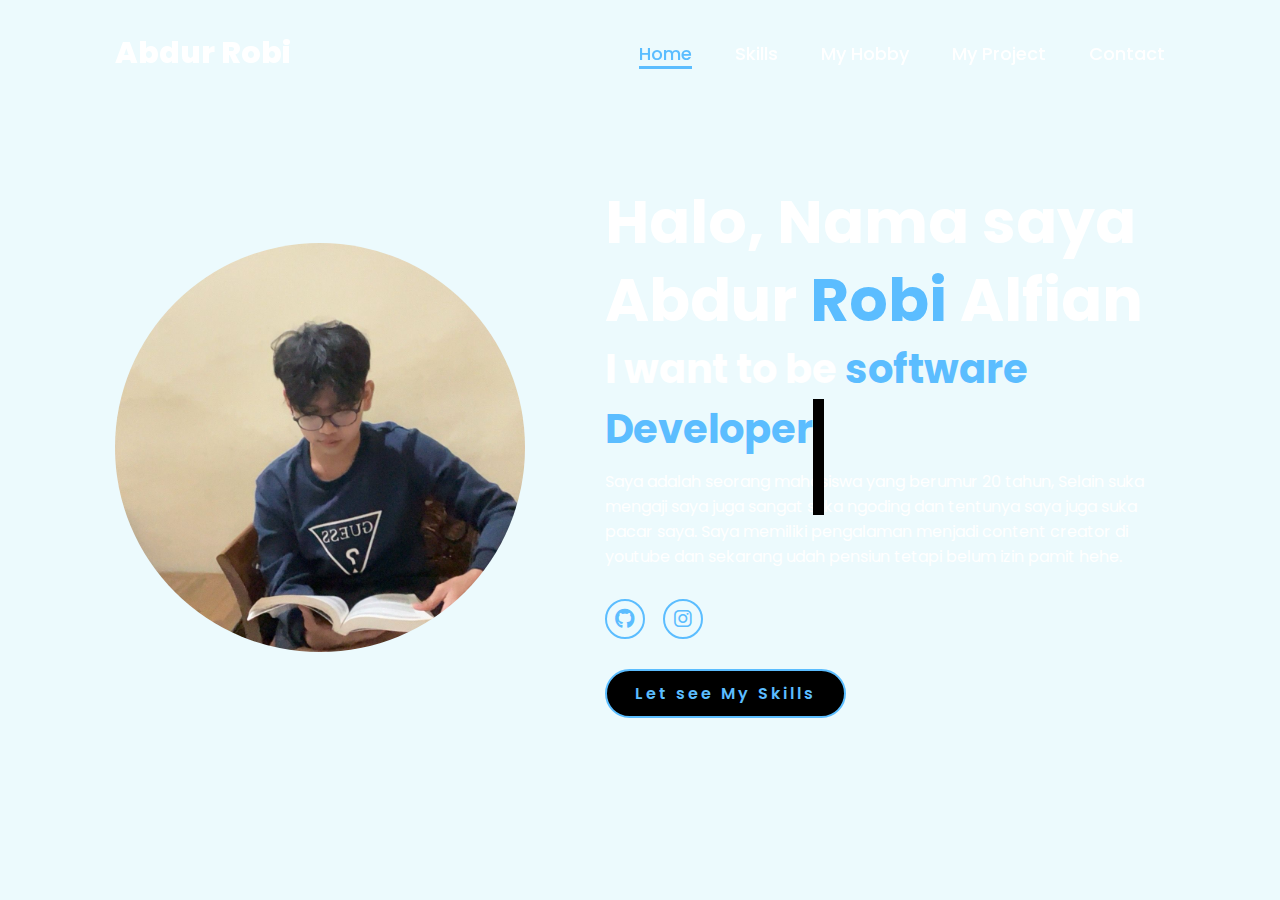
==== Abdur Robi Alfian/index.html @ e56356fc "Add files via upload" ====
<!DOCTYPE html>
<html lang="en">
    
<head>
    <meta charset="UTF-8">
    <meta name="viewport" content="width=device-width, initial-scale=1.0">
    <link rel="stylesheet" href="https://cdnjs.cloudflare.com/ajax/libs/font-awesome/6.5.2/css/all.min.css">
    <link rel="stylesheet" href="style.css">
    <title>Portfolio</title>
</head>
<body>
    <header>
        <a href="#" class="logo">Abdur Robi</a>

        <nav>
            <a href="#" class="active"> Home</a>
            <a href="./coomingsoon.html" >Skills</a>
            <a href="./coomingsoon.html" >My Hobby</a>
            <a href="./coomingsoon.html">My Project</a>
            <a href="./coomingsoon.html" >Contact</a>
        </nav>
    </header>
    <section class="home">
        <div class="home-img">
            <img src="6.jpg" alt="">
        </div>
        <div class="home-content">
            <h1>Halo, Nama saya Abdur <span>Robi </span>Alfian</h1>
            <h3 class="typing-text">I want to be <span></span></h3>
            <p>Saya adalah seorang mahasiswa yang berumur 20 tahun, Selain suka mengaji saya juga sangat suka ngoding dan tentunya saya juga suka pacar saya. Saya memiliki pengalaman menjadi content creator di youtube dan sekarang udah pensiun tetapi belum izin pamit hehe.</p>
            <div class="social-icons">
                <a href="./coomingsoon.html"><i class="fa-brands fa-github"></i></a>
                <a href="./coomingsoon.html"><i class="fa-brands fa-instagram"></i></a>
            </div>
            <a href="./coomingsoon.html" class="btn">Let see My Skills</a>
        </div>
    </section>
</body>
</html>
---- Abdur Robi Alfian/style.css ----
@import url('https://fonts.googleapis.com/css2?family=Poppins:wght@100;200;300;400;500;600&display=swap');

*{
    margin: 0;
    padding: 0;
    box-sizing: border-box;
    text-decoration: none;
    border: none;
    outline: none;
    font-family: 'Poppins', sans-serif;
}

html{
    font-size: 62.5%;
}

body{
    width: 100%;
    height: 100vh;
    overflow-x: hidden;
    background-color: #4ad0ee1b; 
    color: white;
}

header{
    margin-top: 20px;
    position: fixed;
    top: 0;
    left: 0;
    width: 100%;
    padding: 1rem 9%;
    background-color: transparent;
    filter: drop-shadow(10px);
    display: flex;
    justify-content: space-between;
    align-items: center;
    z-index: 100;
}

.logo{
    font-size: 3rem;
    color: white;
    font-weight: 800;
    cursor: pointer;
    transition: 0.5s ease;
}

.logo:hover{
    transform: scale(1.1);
}

nav a{
    font-size: 1.8rem;
    color: white;
    margin-left: 4rem;
    font-weight: 500;
    transition: 0.3s ease;
    border-bottom: 3px solid transparent;
}

nav a:hover,
nav a.active{
    color: #5bbdff;
    border-bottom: 3px solid #5bbdff;
}

@media(max-width:995px){
    nav{
        position: absolute;
        display: none;
        top: 0;
        right: 0;
        width: 40%;
        border-left: 3px solid #5bbdff;
        border-bottom: 3px solid #5bbdff;
        border-bottom-left-radius: 2rem;
        padding: 1rem solid;
        background-color: #161616;
        border-top: 0.1rem solid rgba(0,0,0,0.1);
    }

    nav.active{
        display: block;
    }

    nav a{
        display: block;
        font-size: 2rem;
        margin: 3rem 0;
    }

    nav a:hover,
    nav a.active{
        padding: 1rem;
        border-radius: 0.5rem;
        border-bottom: 0.5rem solid #5bbdff;
    }
}

section{
    min-height: 100vh;
    padding: 5rem 9% 5rem;
}

.home{
    display: flex;
    justify-content: center;
    align-items: center;
    gap: 8rem;
    background-image: url(galaxy.gif);
}

.home .home-content h1{
    font-size: 6rem;
    font-weight: 700;
    line-height: 1.3;
}

span{
    color: #5bbdff;
}

.home-content h3{
    font-size: 4rem;
    margin-bottom: 1rem;
    font-weight: 700;
}

.home-content p{
    font-size: 1.6rem;
}

.home-img{
    border-radius: 50%;
}

.home-img img{
    position: relative;
    width: 32vw;
    border-radius: 50%;
    box-shadow: 0 0 25px solid #5bbdff;
    cursor: pointer;
    transition: 0.2s linear;
}

.home-img img:hover{
    font-size: 1.8rem;
    font-weight: 500;
}

.social-icons a{
    display: inline-flex;
    justify-content: center;
    align-items: center;
    width: 4rem;
    height: 4rem;
    background-color: transparent;
    border: 0.2rem solid #5bbdff;
    font-size: 2rem;
    border-radius: 50%;
    margin: 3rem 1.5rem 3rem 0;
    transition: 0.3s ease;
    color: #5bbdff;
}

.social-icons a:hover{
    color: black;
    transform: scale(1.3) translateY(-5px);
    background-color: #5bbdff;
    box-shadow: 0  0 25px #5bbdff;
}

.btn{
    display: inline-block;
    padding: 1rem 2.8rem;
    background-color: black;
    border-radius: 4rem;
    font-size: 1.6rem;
    color: #5bbdff;
    letter-spacing: 0.3rem;
    font-weight: 600;
    border: 2px solid #5bbdff;
    transition: 0.3s ease;
    cursor: pointer;
}

.btn:hover{
    transform: scale3d(1.03);
    background-color: #5bbdff;
    color: black;
    box-shadow: 0 0 25px #5bbdff;
}

.typing-text{
    font-size: 34px;
    font-weight: 600;
    min-width: 280px;
}

.typing-text span{
    position: relative;
}

.typing-text span::before{
    content: "software Developer";
    color: #5bbdff;
    animation: words 20s infinite;
}

.typing-text span::after{
    content: "";
    background-color: black;
    position: absolute;
    width: calc(100% + 8px);
    height: 100%;
    border-left: 3px solid black;
    right: -8;
    animation: cursor 0.6s infinite;
}

@keyframes cursor{
    to{
        border-left: 3px solid #5bbdff;
    }
}

@keyframes words{
    0%, 20%{
        content: "Web Developer";
    }
    21%, 40%{
        content: "Youtuber";
    }
    41%, 60%{
        content: "Photo Grapher";
    }
    61%, 80%{
        content: "Full Stack Developer";
    }
    81%, 100%{
        content: "Sigma Boy";
    }
}

@media (max-width: 1000px){
    .home{
        gap: 4rem;
    }
}

@media(max-width:995px){
    .home{
        flex-direction: column;
        margin: 5rem 4rem;
    }

    .home .home-content h3{
        font-size: 2.5rem;
    }

    .home-content h1{
        font-size: 5rem;
    }

    .home-img img{
        width: 70vw;
        margin-top: 4rem;
    }
}
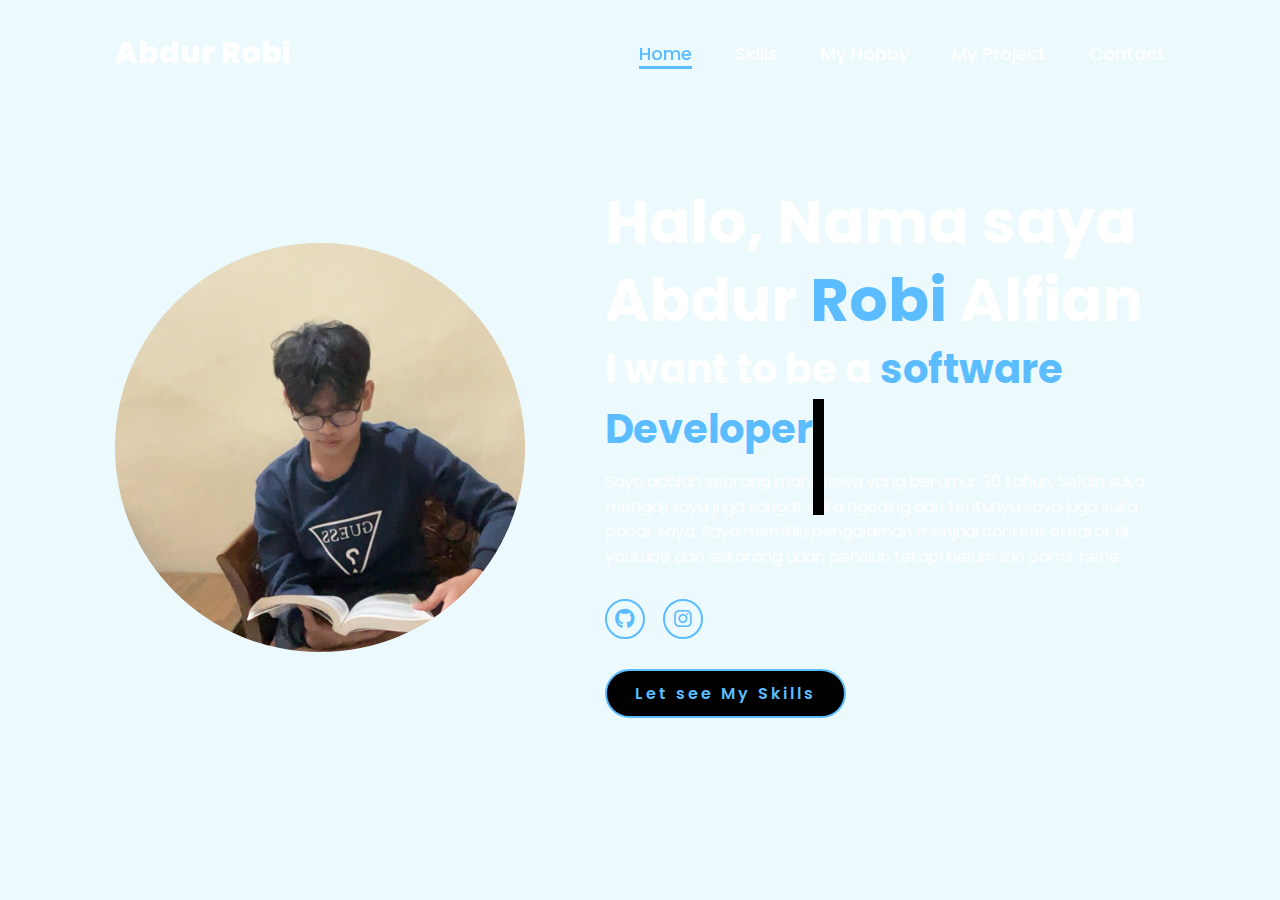
==== commit 011c8ca7: "Update index.html" ====
--- a/Abdur Robi Alfian/index.html
+++ b/Abdur Robi Alfian/index.html
@@ -26,7 +26,7 @@
         </div>
         <div class="home-content">
             <h1>Halo, Nama saya Abdur <span>Robi </span>Alfian</h1>
-            <h3 class="typing-text">I want to be <span></span></h3>
+            <h3 class="typing-text">I want to be a <span></span></h3>
             <p>Saya adalah seorang mahasiswa yang berumur 20 tahun, Selain suka mengaji saya juga sangat suka ngoding dan tentunya saya juga suka pacar saya. Saya memiliki pengalaman menjadi content creator di youtube dan sekarang udah pensiun tetapi belum izin pamit hehe.</p>
             <div class="social-icons">
                 <a href="./coomingsoon.html"><i class="fa-brands fa-github"></i></a>
@@ -36,4 +36,4 @@
         </div>
     </section>
 </body>
-</html>+</html>
